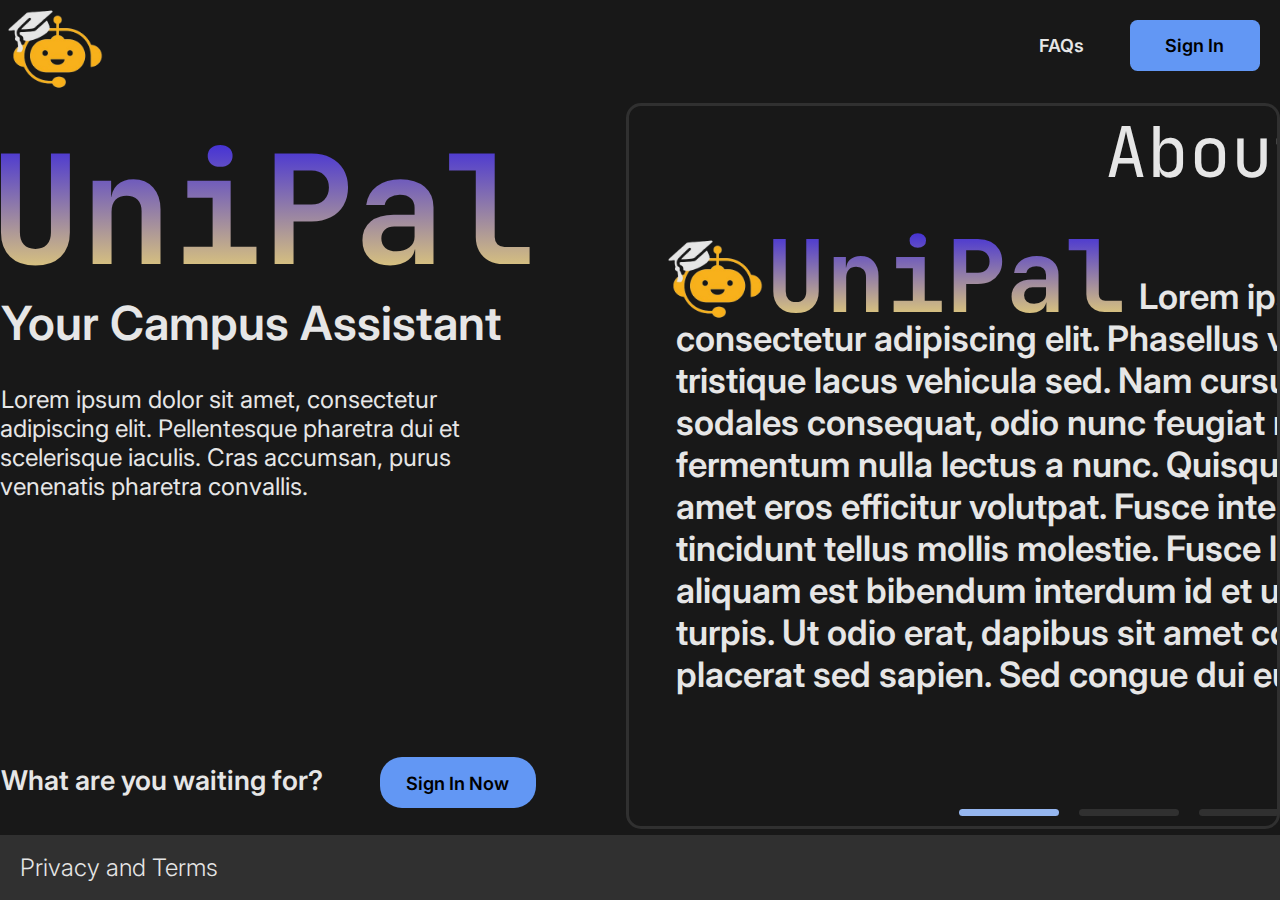
==== App/home.html @ 8b73f0da "UniPal v0.1" ====
<!DOCTYPE html>
<html lang="en">
<head>
    <meta charset="UTF-8">
    <meta name="viewport" content="width=device-width, initial-scale=1.0">
    <title>Unipal</title>
    <link rel="icon" href="Assets/UniPal Head Dark.png"/>
    <link rel="preconnect" href="https://fonts.googleapis.com">
    <link rel="preconnect" href="https://fonts.gstatic.com" crossorigin>
    <link href="https://fonts.googleapis.com/css2?family=Inter:wght@100..900&display=swap" rel="stylesheet">
    <link href="https://fonts.googleapis.com/css2?family=Inter:wght@100..900&family=JetBrains+Mono:ital,wght@0,100..800;1,100..800&display=swap" rel="stylesheet">
    <link rel="stylesheet" href="home_style.css">
</head>

<header>
    <div id="header_logo">
        <img src="Assets/UniPal Head Dark.png" alt="" id="logo">
    </div>
    
    <div id="buttons">
        <button type="button" id="faq">FAQs</button>
        <button type="button" id="sign_in_button">Sign In</button>
    </div>
</header>

<body>
    <div id="all_content">
        <div id="description_container">
            <div id="description">
                <div class="unipal">
                    <p>UniPal</p>
                </div>
                
                <div id="tagline">
                    <span>Your Campus Assistant</span>
                </div>
    
                <div id="explanation">
                    <span>Lorem ipsum dolor sit amet, consectetur adipiscing elit. Pellentesque pharetra dui et scelerisque iaculis. Cras accumsan, purus venenatis pharetra convallis.</span>
                </div>
    
                <div id="invitation">
                    <span>What are you waiting for?</span>
                    <button id="sign_in_now">Sign In Now</button>
                </div>
    
            </div>
        </div>
    
        <div class="features">
            <div class="feature_content fade">
                <div class="title">
                    <span>About Unipal</span>
                </div>
                <div id="about_unipal_container">
                    <div class="feature_slide">
                        <img src="Assets/UniPal Head Dark.png" alt="">
                        <div class="unipal">
                            <p>UniPal</p>
                        </div>
                        <span id="about_unipal">
                            &emsp;&emsp;&emsp;&emsp;&emsp;&emsp;&emsp;&emsp;&emsp;&emsp;&emsp;&emsp;&emsp;&nbsp;Lorem ipsum dolor sit amet, consectetur adipiscing elit. Phasellus varius libero leo, in tristique lacus vehicula sed. Nam cursus, lorem sed sodales consequat, odio nunc feugiat nunc, vitae fermentum nulla lectus a nunc. Quisque pretium risus sit amet eros efficitur volutpat. Fusce interdum est massa, in tincidunt tellus mollis molestie. Fusce laoreet turpis aliquam est bibendum interdum id et urna. Sed eu facilisis turpis. Ut odio erat, dapibus sit amet condimentum quis, placerat sed sapien. Sed congue dui eu maximus.
                        </span>
                    </div>
                </div>                
            </div>

            <div class="feature_content fade">
                <div class="title">
                    <span>Features</span>
                </div>
                <div class="feature_slide">
                    <div id="feature_container">
                        <div class="feature_frame">
                            <div id="feature_icon">
                                <img src="Assets/Book.png" alt="">
                            </div>
                            <span class="feature_name">University Knowledge</span>
                            <span class="feature_text">Lorem ipsum dolor sit amet, consectetur adipiscing elit. Pellentesque pharetra dui et scelerisque iaculis. Cras accumsan, purus venenatis pharetra convallis.</span>
                        </div>
                        <div class="feature_frame">
                            <div id="feature_icon">
                                <img src="Assets/Mic.png" alt="">
                            </div>
                            <span class="feature_name">Speech Recognition</span>
                            <span class="feature_text">Lorem ipsum dolor sit amet, consectetur adipiscing elit. Pellentesque pharetra dui et scelerisque iaculis. Cras accumsan, purus venenatis pharetra convallis.</span>
                        </div>
                        <div class="feature_frame">
                            <div id="feature_icon">
                                <img src="Assets/Chat.png" alt="">
                            </div>
                            <span class="feature_name">Immediate Responses</span>
                            <span class="feature_text">Lorem ipsum dolor sit amet, consectetur adipiscing elit. Pellentesque pharetra dui et scelerisque iaculis. Cras accumsan, purus venenatis pharetra convallis.</span>
                        </div>
                        <div class="feature_frame">
                            <div id="feature_icon">
                                <img src="Assets/Emotion.png" alt="">
                            </div>
                            <span class="feature_name">Vent With Ease</span>
                            <span class="feature_text">Lorem ipsum dolor sit amet, consectetur adipiscing elit. Pellentesque pharetra dui et scelerisque iaculis. Cras accumsan, purus venenatis pharetra convallis.</span>
                        </div>
                    </div>
                    
                </div>
            </div>

            <div class="feature_content fade">
                <div class="title">
                    <span>Demonstration</span>
                </div>
                <div class="feature_slide">
                    <img src="Assets/UniPal Head Dark.png" alt="">
                    <div class="unipal">
                        <p>UniPal</p>
                    </div>
                    <span id="about_unipal">
                        &emsp;&emsp;&emsp;&emsp;&emsp;&emsp;&emsp;&emsp;&emsp;&emsp;&emsp;&emsp;&emsp;&nbsp;Lorem ipsum dolor sit amet, consectetur adipiscing elit. Phasellus varius libero leo, in tristique lacus vehicula sed. Nam cursus, lorem sed sodales consequat, odio nunc feugiat nunc, vitae fermentum nulla lectus a nunc. Quisque pretium risus sit amet eros efficitur volutpat. Fusce interdum est massa, in tincidunt tellus mollis molestie. Fusce laoreet turpis aliquam est bibendum interdum id et urna. Sed eu facilisis turpis. Ut odio erat, dapibus sit amet condimentum quis, placerat sed sapien. Sed congue dui eu maximus.
                    </span>
                </div>
            </div>
            <div class="content_foot">
                <button class="content_button" onclick="set_num(0)"></button>
                <button class="content_button" onclick="set_num(1)"></button>
                <button class="content_button" onclick="set_num(2)"></button>
            </div>
        </div>
    </div>

    <script src="home_script.js"></script>

</body>

<footer>
    <p>Privacy and Terms</p>
</footer>

</html>
---- App/home_style.css ----
body{

    background-color: #181818;
    margin: 0px;
    min-width: 100%;
    user-select: none;
    overflow: auto;

}

header{

    top: 0%;
    left: 0%;
    right: 0%;
    position: absolute;
    height: 90.85px;
    width: 100%;
    display: flex;

}

header #header_logo{

    margin-left: 0.3%;
    margin-top: 3px;
    width: 98.97px;
    height: 87.82px;

}

header #logo{ width: 100%;}

header #buttons{

    display: flex;
    flex-direction: row;
    justify-content: center;
    align-items: center;
    gap: 24.23px;
    margin-left: auto;
    margin-right: 20px;

}

header #faq{

    font-family: Inter;
    width: 87.82px;
    height: 51.48px;
    font-size: 18px;
    font-weight: 600;
    color: #E6E6E6;
    border: none;
    background-color: transparent;
    justify-content: center;

}

header #sign_in_button{

    background-color: #6297F4;
    border: none;
    border-radius: 7.57px;
    width: 130.21px;
    height: 51.48px;
    font-family: Inter;
    font-size: 18px;
    font-weight: 600;
    justify-content: center;

}

#all_content{

    display: flex;
    margin-top: 90px;
    flex-direction: row;
    justify-content: space-between;
    gap: 90px;

}

#description_container{

    width: 705.57px;
    height: 700px;
    margin-left: auto;
    margin-top: 30px;

}

#description_container #description{

    display: flex;
    flex-direction: column;
    width: fit-content;
    height: auto;
    margin: auto;
    align-items: flex-start;
    flex-wrap: wrap;

}

.unipal{

    font-family: JetBrains Mono;
    font-size: 151.41px;
    font-weight: 700;
    background: linear-gradient(#402DD8, #FFE867);
    height: 160px;
    width: auto;
    margin-top: 20px;
    -webkit-text-fill-color: transparent;
    background-clip: text;

}

.unipal p{

    margin-top: -30px;
    margin-left: -10px;

}

#description_container #description #tagline{

    font-family: Inter;
    font-weight: 600;
    font-size: 46.94px;
    color: #E6E6E6;
    margin-top: -5px;

}

#description_container #description #explanation{

    font-family: Inter;
    font-size: 24.23px;
    color: #E6E6E6;
    width: 499px;
    margin-top: 34px;

}

#description_container #description #invitation{

    font-family: Inter;
    font-size: 27.25px;
    font-weight: 600;
    color: #E6E6E6;
    margin-top: 256.17px;

}

#description_container #description #sign_in_now{

    font-family: Inter;
    font-size: 18.17px;
    font-weight: 600;
    border-radius: 22px;
    width: 156px;
    height: 51px;
    border: none;
    margin-left: 50.61px;
    background-color: #6297F4;

}

#description_container #description span{ margin-left: 1px; }

.features{

    margin-left: auto;
    margin-right: auto;
    margin-top: 1%;
    border-radius: 15px;
    border-color: #303030;
    border-style: solid;
    width: 1000px;
    height: 720px;
    overflow: hidden;
    float: right;
    display: flex;
    flex-direction: column;

}

.features .feature_content{

    display: flex;
    flex-direction: column;
    width: inherit;
    height: fit-content;
    align-items: flex-end;
    justify-content: center;
    flex-wrap: wrap;
    margin-left: auto;
    margin-right: auto;

}

.title{

    font-family: JetBrains Mono;
    font-size: 70px;
    font-weight: 400;
    color: #E6E6E6;
    margin-right: 20px;

}

#about_unipal_container{

    display: flex;
    flex-direction: column;
    width: 950px;
    height: fit-content;
    justify-content: center;
    align-items: center;
    margin: 35px auto auto auto;
    overflow: hidden;

}

.feature_slide{

    margin: auto;
    width: fit-content;
    height: fit-content;
    display: flex;
    align-items: flex-start;
    justify-content: center;
    overflow: auto;

}

.features .feature_content .feature_slide img{

    width: 98.97px;
    height: 87.82px;
    margin-left: 10px;

}

.features .feature_content .feature_slide .unipal{

    font-size: 100px;
    margin-top: -3px;
    margin-left: 10px;
    margin-right: auto;
    height: 105px;

}

.features .feature_content .feature_slide .unipal p{

    margin-top: -20px;
    margin-left: -7px;

}

#about_unipal{

    font-family: Inter;
    font-weight: 400;
    font-size: 35px;
    margin-left: -450px;
    margin-top: 42px;
    font-weight: 600;
    color: #E6E6E6;

}

.content_foot{
    
    display: flex;
    /* position: absolute; */
    justify-content: center;
    align-items: center;
    flex-direction: row;
    gap: 20px;
    margin-left: auto;
    margin-right: auto;
    margin-top: auto;
    margin-bottom: 10px;
    width: inherit;

}

#feature_container{

    display: flex;
    flex-direction: column;
    width: auto;
    height: auto;
    justify-content: center;
    align-items: center;
    margin: auto;
    overflow: hidden;

}

.features .feature_content .feature_slide .feature_frame{

    width: fit-content;
    margin-left: auto;
    margin-right: auto;
    display: flex;
    flex-direction: column;
    margin-top: 40px;

}

#feature_icon{
    
    width: 35px;
    height: 35px;

}

#feature_icon img{

    width: 100%;
    height: 100%;

}

.feature_name{

    font-family: Inter;
    font-weight: 600;
    font-size: 30px;
    color: #E6E6E6;
    margin-left: 57px;
    margin-top: -33px;
    width: 800px;

}

.feature_text{

    font-family: Inter;
    font-size: 20px;
    font-weight: 300;
    margin-top: 5px;
    margin-left: 10px;
    color: #E6E6E6;
    width: 900px;

}

.content_button{

    border: none;
    width: 100px;
    height: 7px;
    background-color: #303030;
    border-radius: 8px;
    transition: 0.3s;

}

.content_button:hover{

    background-color: #6297F4;

}

.active{

    background-color: #95B6EF;

}

.fade{

    animation-name: fade;
    animation-duration: 1.2s;

}

@keyframes fade{

    from{opacity: .2;}
    to{opacity: 1;}

}

footer{

    background-color: #303030;
    position: fixed;
    bottom: 0%;
    left: 0%;
    right: 0%;
    margin: 0%;
    height: 65px;
    display: flex;
    align-items: center;
    padding-left: 20px;
    width: 100%;
    font-size: 150%;
    font-family: Inter;
    font-weight: 300;
    color: #E6E6E6;

}

@media screen {


    
}
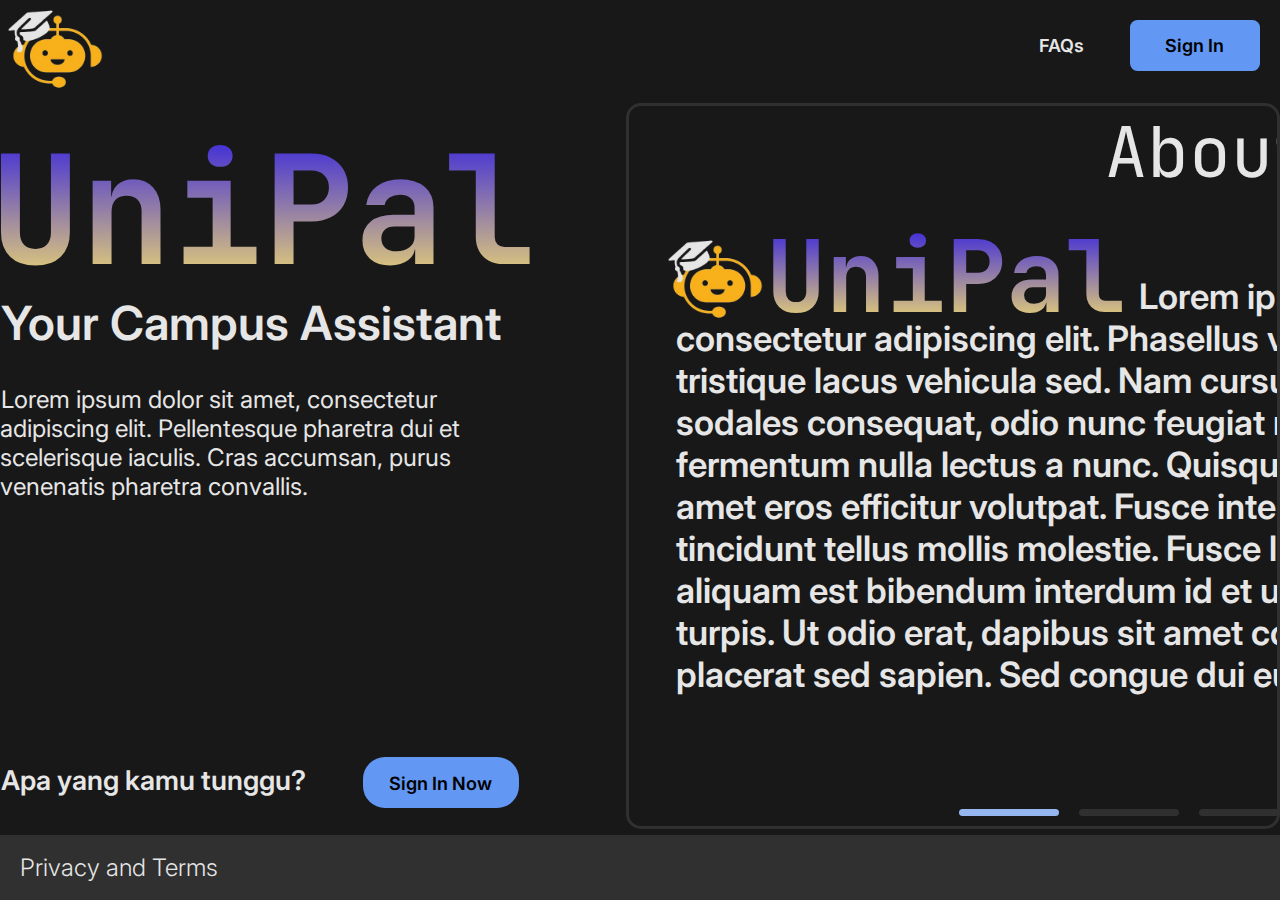
==== commit 19603145: "Starting language change" ====
--- a/App/home.html
+++ b/App/home.html
@@ -40,7 +40,7 @@
                 </div>
     
                 <div id="invitation">
-                    <span>What are you waiting for?</span>
+                    <span>Apa yang kamu tunggu?</span>
                     <button id="sign_in_now">Sign In Now</button>
                 </div>
     
@@ -67,7 +67,7 @@
 
             <div class="feature_content fade">
                 <div class="title">
-                    <span>Features</span>
+                    <span>Fitur</span>
                 </div>
                 <div class="feature_slide">
                     <div id="feature_container">
@@ -96,7 +96,7 @@
                             <div id="feature_icon">
                                 <img src="Assets/Emotion.png" alt="">
                             </div>
-                            <span class="feature_name">Vent With Ease</span>
+                            <span class="feature_name">Curahkan Perasaanmu</span>
                             <span class="feature_text">Lorem ipsum dolor sit amet, consectetur adipiscing elit. Pellentesque pharetra dui et scelerisque iaculis. Cras accumsan, purus venenatis pharetra convallis.</span>
                         </div>
                     </div>
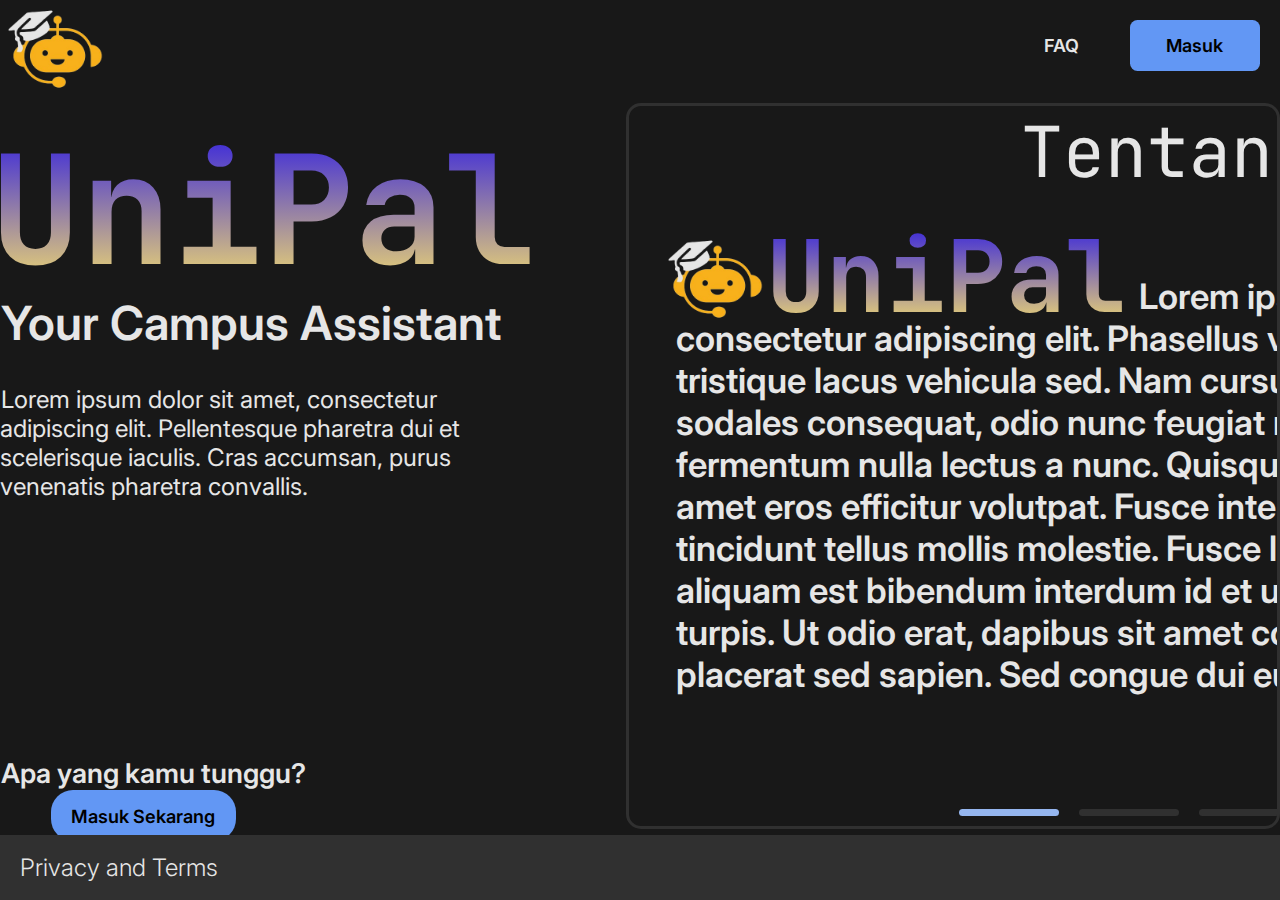
==== commit d9f37928: "Starting language change" ====
--- a/App/home.html
+++ b/App/home.html
@@ -18,8 +18,8 @@
     </div>
     
     <div id="buttons">
-        <button type="button" id="faq">FAQs</button>
-        <button type="button" id="sign_in_button">Sign In</button>
+        <button type="button" id="faq">FAQ</button>
+        <button type="button" id="sign_in_button">Masuk</button>
     </div>
 </header>
 
@@ -41,7 +41,7 @@
     
                 <div id="invitation">
                     <span>Apa yang kamu tunggu?</span>
-                    <button id="sign_in_now">Sign In Now</button>
+                    <button id="sign_in_now">Masuk Sekarang</button>
                 </div>
     
             </div>
@@ -50,7 +50,7 @@
         <div class="features">
             <div class="feature_content fade">
                 <div class="title">
-                    <span>About Unipal</span>
+                    <span>Tentang UniPal</span>
                 </div>
                 <div id="about_unipal_container">
                     <div class="feature_slide">
@@ -75,21 +75,21 @@
                             <div id="feature_icon">
                                 <img src="Assets/Book.png" alt="">
                             </div>
-                            <span class="feature_name">University Knowledge</span>
+                            <span class="feature_name">Pengetahuan Terkait Universitas</span>
                             <span class="feature_text">Lorem ipsum dolor sit amet, consectetur adipiscing elit. Pellentesque pharetra dui et scelerisque iaculis. Cras accumsan, purus venenatis pharetra convallis.</span>
                         </div>
                         <div class="feature_frame">
                             <div id="feature_icon">
                                 <img src="Assets/Mic.png" alt="">
                             </div>
-                            <span class="feature_name">Speech Recognition</span>
+                            <span class="feature_name">Pengenalan Suara</span>
                             <span class="feature_text">Lorem ipsum dolor sit amet, consectetur adipiscing elit. Pellentesque pharetra dui et scelerisque iaculis. Cras accumsan, purus venenatis pharetra convallis.</span>
                         </div>
                         <div class="feature_frame">
                             <div id="feature_icon">
                                 <img src="Assets/Chat.png" alt="">
                             </div>
-                            <span class="feature_name">Immediate Responses</span>
+                            <span class="feature_name">Respon Instan</span>
                             <span class="feature_text">Lorem ipsum dolor sit amet, consectetur adipiscing elit. Pellentesque pharetra dui et scelerisque iaculis. Cras accumsan, purus venenatis pharetra convallis.</span>
                         </div>
                         <div class="feature_frame">
@@ -106,7 +106,7 @@
 
             <div class="feature_content fade">
                 <div class="title">
-                    <span>Demonstration</span>
+                    <span>Demonstrasi</span>
                 </div>
                 <div class="feature_slide">
                     <img src="Assets/UniPal Head Dark.png" alt="">
--- a/App/home_style.css
+++ b/App/home_style.css
@@ -159,7 +159,7 @@
     font-size: 18.17px;
     font-weight: 600;
     border-radius: 22px;
-    width: 156px;
+    width: 185px;
     height: 51px;
     border: none;
     margin-left: 50.61px;
